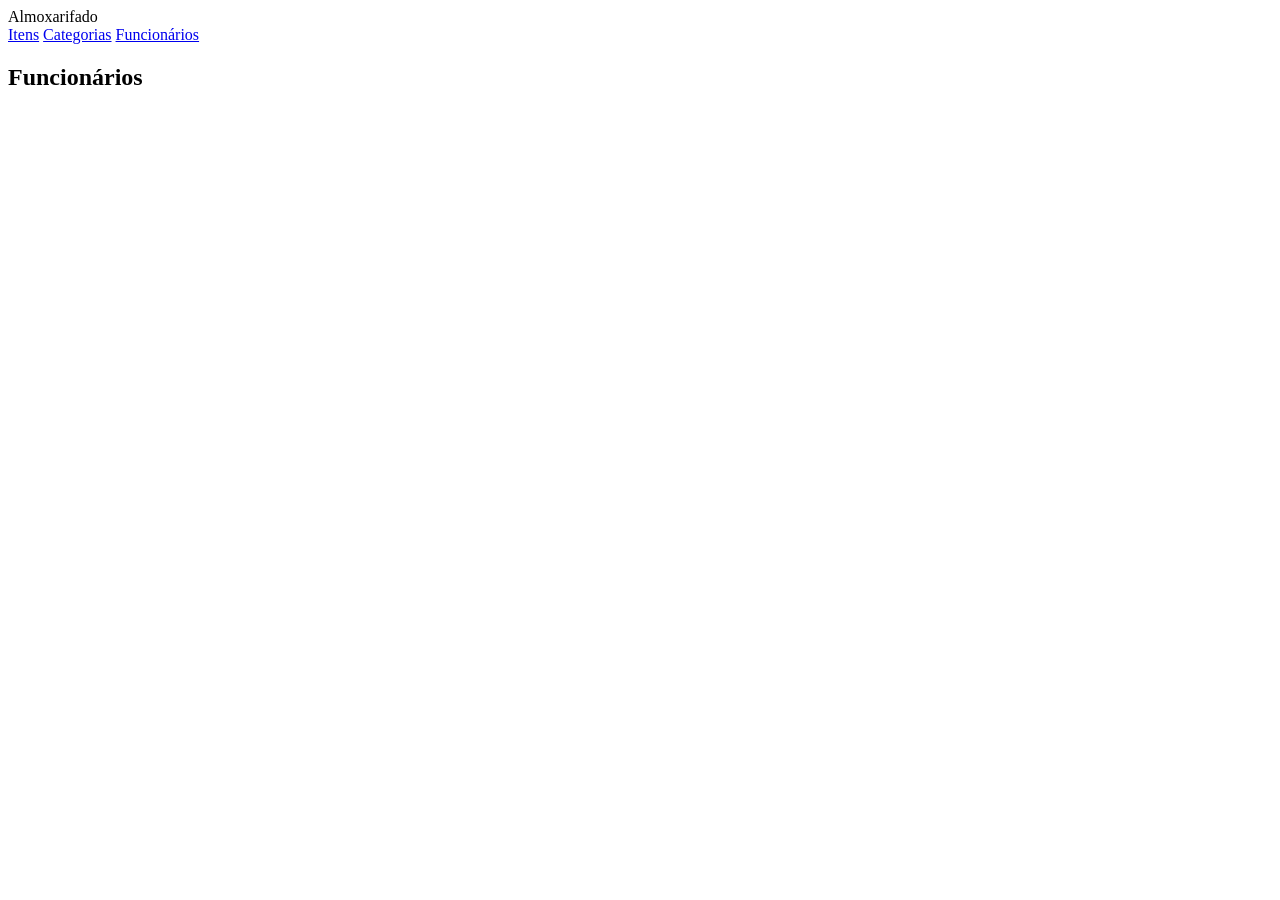
==== almoxarifado/target/classes/templates/funcionarios.html @ d41ddf85 "Add files via upload" ====
<!DOCTYPE html>
<html>
<head>
    <title>Funcionários</title>
    <link rel="stylesheet" href="/css/style.css">
</head>
<body onload="listarFuncionarios()">

<header>
    <div>Almoxarifado</div>
    <div>
        <a href="/itens">Itens</a>
        <a href="/categorias">Categorias</a>
        <a href="/funcionarios">Funcionários</a>
    </div>
</header>

<div class="container">
    <h2>Funcionários</h2>
    <div id="lista"></div>
</div>

<script src="/js/script.js"></script>
</body>
</html>
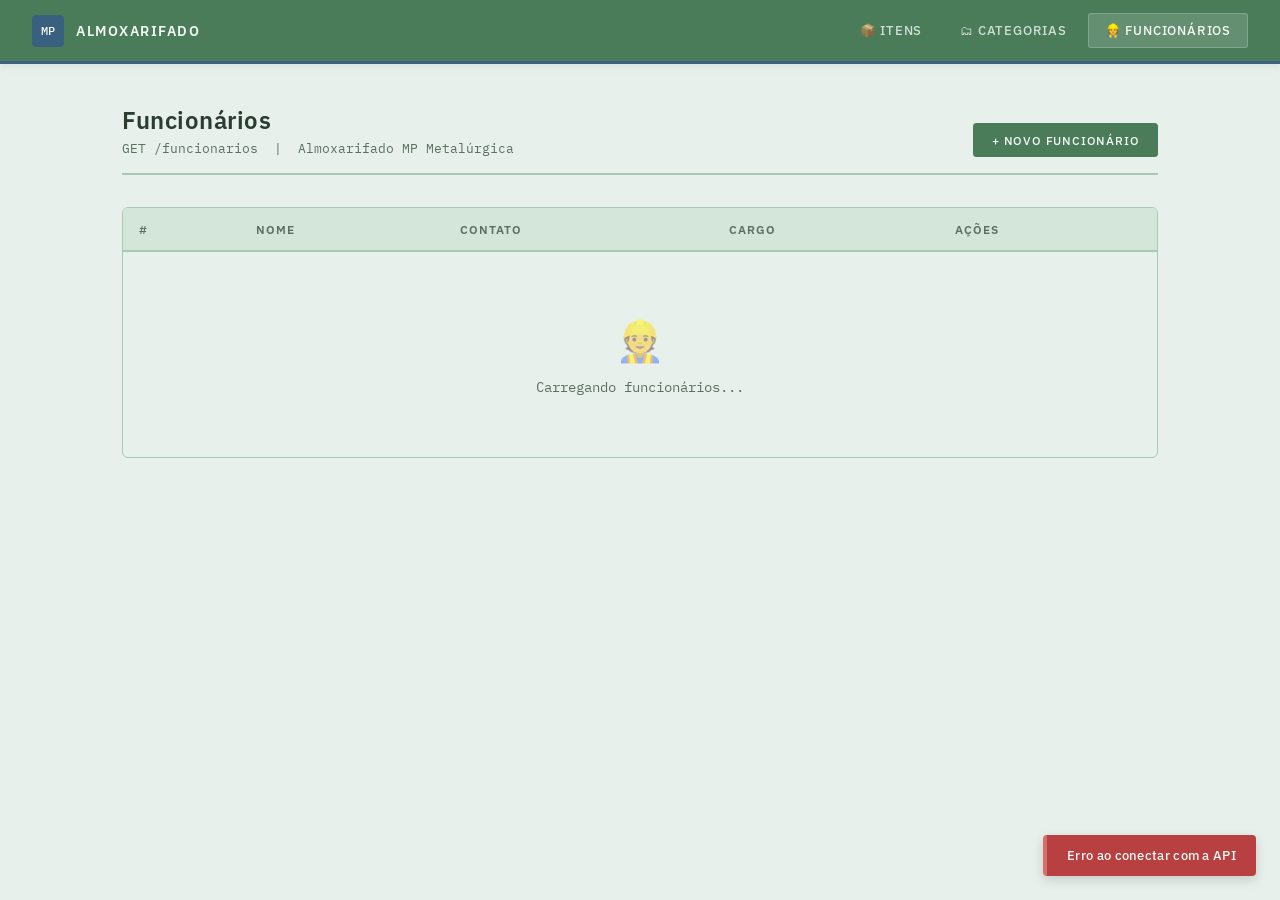
==== commit 7269c7aa: "Add files via upload" ====
--- a/almoxarifado/target/classes/templates/funcionarios.html
+++ b/almoxarifado/target/classes/templates/funcionarios.html
@@ -1,25 +1,209 @@
-<!DOCTYPE html>
-<html>
-<head>
-    <title>Funcionários</title>
-    <link rel="stylesheet" href="/css/style.css">
-</head>
-<body onload="listarFuncionarios()">
-
-<header>
-    <div>Almoxarifado</div>
-    <div>
-        <a href="/itens">Itens</a>
-        <a href="/categorias">Categorias</a>
-        <a href="/funcionarios">Funcionários</a>
-    </div>
-</header>
-
-<div class="container">
-    <h2>Funcionários</h2>
-    <div id="lista"></div>
-</div>
-
-<script src="/js/script.js"></script>
-</body>
-</html>+<!DOCTYPE html>
+<html lang="pt-BR">
+<head>
+  <meta charset="UTF-8" />
+  <meta name="viewport" content="width=device-width, initial-scale=1.0"/>
+  <title>Funcionários — MP Metalúrgica</title>
+  <link rel="stylesheet" href="style.css" />
+</head>
+<body>
+
+<header>
+  <a href="itens.html" class="header-logo">
+    <div class="header-logo-icon">MP</div>
+    <span class="header-logo-text">Almoxarifado</span>
+  </a>
+  <nav>
+    <a href="itens.html"><span>📦 </span>Itens</a>
+    <a href="categorias.html"><span>🗂 </span>Categorias</a>
+    <a href="funcionarios.html" class="active"><span>👷 </span>Funcionários</a>
+  </nav>
+</header>
+
+<main>
+  <div class="page-header">
+    <div>
+      <h1 class="page-title">Funcionários</h1>
+      <p class="page-subtitle">GET /funcionarios &nbsp;|&nbsp; Almoxarifado MP Metalúrgica</p>
+    </div>
+    <button class="btn btn-primary" onclick="abrirModalNovo()">+ Novo Funcionário</button>
+  </div>
+
+  <div class="table-wrapper">
+    <table>
+      <thead>
+        <tr>
+          <th>#</th>
+          <th>Nome</th>
+          <th>Contato</th>
+          <th>Cargo</th>
+          <th>Ações</th>
+        </tr>
+      </thead>
+      <tbody id="tabelaFuncionarios">
+        <tr>
+          <td colspan="5">
+            <div class="empty-state">
+              <div class="empty-state-icon">👷</div>
+              <div class="empty-state-text">Carregando funcionários...</div>
+            </div>
+          </td>
+        </tr>
+      </tbody>
+    </table>
+  </div>
+</main>
+
+<!-- MODAL: Novo Funcionário -->
+<div class="modal-overlay" id="modalNovo">
+  <div class="modal">
+    <div class="modal-titulo">Novo Funcionário</div>
+    <div class="form-group">
+      <label>Nome</label>
+      <input type="text" id="novoNome" placeholder="Ex: João da Silva" />
+    </div>
+    <div class="form-row">
+      <div class="form-group">
+        <label>Contato</label>
+        <input type="tel" id="novoContato" placeholder="Ex: (34) 99999-0000" />
+      </div>
+      <div class="form-group">
+        <label>Cargo</label>
+        <input type="text" id="novoCargo" placeholder="Ex: Almoxarife" />
+      </div>
+    </div>
+    <div class="modal-acoes">
+      <button class="btn btn-outline" onclick="fecharModal('modalNovo')">Cancelar</button>
+      <button class="btn btn-primary" onclick="salvarNovoFuncionario()">Salvar</button>
+    </div>
+  </div>
+</div>
+
+<!-- MODAL: Confirmar Exclusão -->
+<div class="modal-overlay" id="modalExcluir">
+  <div class="modal">
+    <div class="modal-titulo" style="border-top-color: var(--vermelho);">Confirmar Exclusão</div>
+    <p style="font-size:0.88rem; color:var(--texto-leve); margin-bottom:0.5rem;">Deseja realmente excluir o funcionário:</p>
+    <p style="font-weight:600; font-size:0.95rem;" id="excluirNomeDisplay"></p>
+    <input type="hidden" id="excluirId" />
+    <div class="modal-acoes">
+      <button class="btn btn-outline" onclick="fecharModal('modalExcluir')">Cancelar</button>
+      <button class="btn btn-vermelho" onclick="confirmarExclusao()">Excluir</button>
+    </div>
+  </div>
+</div>
+
+<div class="toast-container" id="toastContainer"></div>
+
+<script>
+  const API = 'http://localhost:8080';
+
+  async function carregarFuncionarios() {
+    try {
+      const res = await fetch(`${API}/funcionarios`);
+      const lista = await res.json();
+      renderizarTabela(lista);
+    } catch {
+      mostrarToast('Erro ao conectar com a API', 'erro');
+    }
+  }
+
+  function renderizarTabela(lista) {
+    const tbody = document.getElementById('tabelaFuncionarios');
+    if (!lista.length) {
+      tbody.innerHTML = `<tr><td colspan="5"><div class="empty-state">
+        <div class="empty-state-icon">📭</div>
+        <div class="empty-state-text">Nenhum funcionário cadastrado</div>
+      </div></td></tr>`;
+      return;
+    }
+    tbody.innerHTML = lista.map(f => `
+      <tr>
+        <td class="text-mono" style="color:var(--texto-leve)">${f.id}</td>
+        <td style="font-weight:500">${f.nomeFuncionario}</td>
+        <td class="text-mono">${f.contato}</td>
+        <td>${f.cargo ? `<span class="badge badge-azul">${f.cargo}</span>` : '<span class="text-muted">—</span>'}</td>
+        <td>
+          <div class="td-actions">
+            <button class="btn btn-sm btn-vermelho" onclick="abrirModalExcluir(${f.id}, '${escapar(f.nomeFuncionario)}')">Excluir</button>
+          </div>
+        </td>
+      </tr>
+    `).join('');
+  }
+
+  // ========== NOVO ==========
+  function abrirModalNovo() { abrirModal('modalNovo'); }
+
+  async function salvarNovoFuncionario() {
+    const nome    = document.getElementById('novoNome').value.trim();
+    const contato = document.getElementById('novoContato').value.trim();
+    const cargo   = document.getElementById('novoCargo').value.trim();
+
+    if (!nome)    return mostrarToast('Nome é obrigatório', 'erro');
+    if (!contato) return mostrarToast('Contato é obrigatório', 'erro');
+
+    try {
+      const res = await fetch(`${API}/funcionarios`, {
+        method: 'POST',
+        headers: { 'Content-Type': 'application/json' },
+        body: JSON.stringify({ nomeFuncionario: nome, contato, cargo: cargo || null })
+      });
+      if (res.ok) {
+        fecharModal('modalNovo');
+        mostrarToast('Funcionário cadastrado com sucesso', 'sucesso');
+        carregarFuncionarios();
+        document.getElementById('novoNome').value = '';
+        document.getElementById('novoContato').value = '';
+        document.getElementById('novoCargo').value = '';
+      } else {
+        const err = await res.json();
+        mostrarToast(err.mensagem ?? 'Erro ao cadastrar', 'erro');
+      }
+    } catch {
+      mostrarToast('Erro na requisição', 'erro');
+    }
+  }
+
+  // ========== EXCLUIR ==========
+  function abrirModalExcluir(id, nome) {
+    document.getElementById('excluirId').value = id;
+    document.getElementById('excluirNomeDisplay').textContent = nome;
+    abrirModal('modalExcluir');
+}
+
+  async function confirmarExclusao() {
+    const id = document.getElementById('excluirId').value;
+    try {
+      const res = await fetch(`${API}/funcionarios/${id}`, { method: 'DELETE' });
+      if (res.status === 204) {
+        fecharModal('modalExcluir');
+        mostrarToast('Funcionário excluído', 'sucesso');
+        carregarFuncionarios();
+      } else mostrarToast('Funcionário não encontrado', 'erro');
+    } catch {
+      mostrarToast('Erro na requisição', 'erro');
+    }
+  }
+
+  function abrirModal(id) { document.getElementById(id).classList.add('open'); }
+  function fecharModal(id) { document.getElementById(id).classList.remove('open'); }
+  function escapar(str) { return (str ?? '').replace(/'/g, "\\'").replace(/"/g, '&quot;'); }
+
+  function mostrarToast(msg, tipo = 'info') {
+    const c = document.getElementById('toastContainer');
+    const t = document.createElement('div');
+    t.className = `toast toast-${tipo}`;
+    t.textContent = msg;
+    c.appendChild(t);
+    setTimeout(() => t.remove(), 3500);
+  }
+
+  document.querySelectorAll('.modal-overlay').forEach(m => {
+    m.addEventListener('click', e => { if (e.target === m) m.classList.remove('open'); });
+  });
+
+  window.addEventListener('load', carregarFuncionarios);
+</script>
+</body>
+</html>
--- a/almoxarifado/target/classes/templates/style.css
+++ b/almoxarifado/target/classes/templates/style.css
@@ -0,0 +1,492 @@
+@import url('https://fonts.googleapis.com/css2?family=IBM+Plex+Sans:wght@300;400;500;600&family=IBM+Plex+Mono:wght@400;500&display=swap');
+
+:root {
+  --verde-base:    #4a7c59;
+  --verde-claro:   #7aab8a;
+  --verde-fundo:   #e8f0eb;
+  --verde-card:    #d4e6da;
+  --verde-borda:   #a8c9b4;
+  --vermelho:      #b84040;
+  --vermelho-soft: #d4706a;
+  --azul:          #3a6080;
+  --azul-soft:     #6a90b0;
+  --texto:         #2a3d30;
+  --texto-leve:    #5a7060;
+  --branco:        #f5f9f6;
+  --sombra:        rgba(74, 124, 89, 0.12);
+}
+
+* {
+  margin: 0;
+  padding: 0;
+  box-sizing: border-box;
+}
+
+body {
+  font-family: 'IBM Plex Sans', sans-serif;
+  background-color: var(--verde-fundo);
+  color: var(--texto);
+  min-height: 100vh;
+}
+
+/* ========== HEADER ========== */
+header {
+  background-color: var(--verde-base);
+  border-bottom: 3px solid var(--azul);
+  padding: 0 2rem;
+  display: flex;
+  align-items: center;
+  justify-content: space-between;
+  height: 64px;
+  position: sticky;
+  top: 0;
+  z-index: 100;
+  box-shadow: 0 2px 8px var(--sombra);
+}
+
+.header-logo {
+  display: flex;
+  align-items: center;
+  gap: 0.75rem;
+  text-decoration: none;
+}
+
+.header-logo-icon {
+  width: 32px;
+  height: 32px;
+  background-color: var(--azul);
+  border-radius: 4px;
+  display: flex;
+  align-items: center;
+  justify-content: center;
+  font-family: 'IBM Plex Mono', monospace;
+  font-size: 0.75rem;
+  font-weight: 500;
+  color: var(--branco);
+  letter-spacing: 0.5px;
+}
+
+.header-logo-text {
+  font-size: 0.85rem;
+  font-weight: 600;
+  color: var(--branco);
+  letter-spacing: 1.5px;
+  text-transform: uppercase;
+}
+
+nav {
+  display: flex;
+  align-items: center;
+  gap: 0.25rem;
+}
+
+nav a {
+  text-decoration: none;
+  color: rgba(255,255,255,0.75);
+  font-size: 0.8rem;
+  font-weight: 500;
+  letter-spacing: 0.8px;
+  text-transform: uppercase;
+  padding: 0.5rem 1rem;
+  border-radius: 3px;
+  transition: background 0.2s, color 0.2s;
+  border: 1px solid transparent;
+}
+
+nav a:hover {
+  background-color: rgba(255,255,255,0.1);
+  color: var(--branco);
+}
+
+nav a.active {
+  background-color: rgba(255,255,255,0.15);
+  color: var(--branco);
+  border-color: rgba(255,255,255,0.2);
+}
+
+/* ========== LAYOUT PRINCIPAL ========== */
+main {
+  max-width: 1100px;
+  margin: 0 auto;
+  padding: 2.5rem 2rem;
+}
+
+.page-header {
+  display: flex;
+  align-items: flex-end;
+  justify-content: space-between;
+  margin-bottom: 2rem;
+  padding-bottom: 1rem;
+  border-bottom: 2px solid var(--verde-borda);
+}
+
+.page-title {
+  font-size: 1.5rem;
+  font-weight: 600;
+  color: var(--texto);
+  letter-spacing: 0.5px;
+}
+
+.page-subtitle {
+  font-size: 0.8rem;
+  color: var(--texto-leve);
+  font-family: 'IBM Plex Mono', monospace;
+  margin-top: 0.25rem;
+}
+
+/* ========== CARDS ========== */
+.card {
+  background-color: var(--branco);
+  border: 1px solid var(--verde-borda);
+  border-radius: 6px;
+  padding: 1.5rem;
+  box-shadow: 0 1px 4px var(--sombra);
+  margin-bottom: 1rem;
+}
+
+.card-grid {
+  display: grid;
+  grid-template-columns: repeat(auto-fill, minmax(300px, 1fr));
+  gap: 1rem;
+}
+
+.card-item {
+  background-color: var(--branco);
+  border: 1px solid var(--verde-borda);
+  border-left: 4px solid var(--verde-base);
+  border-radius: 4px;
+  padding: 1.25rem;
+  box-shadow: 0 1px 3px var(--sombra);
+  transition: box-shadow 0.2s, border-left-color 0.2s;
+}
+
+.card-item:hover {
+  box-shadow: 0 3px 10px var(--sombra);
+  border-left-color: var(--azul);
+}
+
+.card-item-title {
+  font-size: 0.95rem;
+  font-weight: 600;
+  color: var(--texto);
+  margin-bottom: 0.5rem;
+}
+
+.card-item-info {
+  font-size: 0.8rem;
+  color: var(--texto-leve);
+  margin-bottom: 0.25rem;
+  font-family: 'IBM Plex Mono', monospace;
+}
+
+.card-item-actions {
+  display: flex;
+  gap: 0.5rem;
+  margin-top: 1rem;
+}
+
+/* ========== BOTÕES ========== */
+.btn {
+  font-family: 'IBM Plex Sans', sans-serif;
+  font-size: 0.78rem;
+  font-weight: 500;
+  letter-spacing: 0.8px;
+  text-transform: uppercase;
+  padding: 0.5rem 1.1rem;
+  border-radius: 3px;
+  border: 1px solid transparent;
+  cursor: pointer;
+  transition: all 0.2s;
+  display: inline-flex;
+  align-items: center;
+  gap: 0.4rem;
+}
+
+.btn-primary {
+  background-color: var(--verde-base);
+  color: var(--branco);
+  border-color: var(--verde-base);
+}
+
+.btn-primary:hover {
+  background-color: var(--verde-claro);
+  border-color: var(--verde-claro);
+}
+
+.btn-azul {
+  background-color: var(--azul);
+  color: var(--branco);
+  border-color: var(--azul);
+}
+
+.btn-azul:hover {
+  background-color: var(--azul-soft);
+  border-color: var(--azul-soft);
+}
+
+.btn-vermelho {
+  background-color: transparent;
+  color: var(--vermelho);
+  border-color: var(--vermelho);
+}
+
+.btn-vermelho:hover {
+  background-color: var(--vermelho);
+  color: var(--branco);
+}
+
+.btn-outline {
+  background-color: transparent;
+  color: var(--verde-base);
+  border-color: var(--verde-borda);
+}
+
+.btn-outline:hover {
+  background-color: var(--verde-card);
+  border-color: var(--verde-base);
+}
+
+.btn-sm {
+  font-size: 0.72rem;
+  padding: 0.35rem 0.75rem;
+}
+
+/* ========== FORMULÁRIOS ========== */
+.form-group {
+  margin-bottom: 1.25rem;
+}
+
+label {
+  display: block;
+  font-size: 0.78rem;
+  font-weight: 500;
+  letter-spacing: 0.8px;
+  text-transform: uppercase;
+  color: var(--texto-leve);
+  margin-bottom: 0.4rem;
+}
+
+input[type="text"],
+input[type="number"],
+input[type="tel"],
+select,
+textarea {
+  width: 100%;
+  padding: 0.6rem 0.85rem;
+  font-family: 'IBM Plex Sans', sans-serif;
+  font-size: 0.88rem;
+  color: var(--texto);
+  background-color: var(--branco);
+  border: 1px solid var(--verde-borda);
+  border-radius: 3px;
+  transition: border-color 0.2s, box-shadow 0.2s;
+  outline: none;
+}
+
+input:focus, select:focus, textarea:focus {
+  border-color: var(--azul);
+  box-shadow: 0 0 0 3px rgba(58, 96, 128, 0.1);
+}
+
+input.erro, select.erro {
+  border-color: var(--vermelho);
+  box-shadow: 0 0 0 3px rgba(184, 64, 64, 0.1);
+}
+
+.form-row {
+  display: grid;
+  grid-template-columns: 1fr 1fr;
+  gap: 1rem;
+}
+
+/* ========== TABELA ========== */
+.table-wrapper {
+  overflow-x: auto;
+  border: 1px solid var(--verde-borda);
+  border-radius: 6px;
+}
+
+table {
+  width: 100%;
+  border-collapse: collapse;
+  font-size: 0.85rem;
+}
+
+thead {
+  background-color: var(--verde-card);
+}
+
+thead th {
+  padding: 0.85rem 1rem;
+  text-align: left;
+  font-size: 0.72rem;
+  font-weight: 600;
+  letter-spacing: 1px;
+  text-transform: uppercase;
+  color: var(--texto-leve);
+  border-bottom: 2px solid var(--verde-borda);
+}
+
+tbody tr {
+  border-bottom: 1px solid var(--verde-borda);
+  transition: background 0.15s;
+}
+
+tbody tr:last-child { border-bottom: none; }
+
+tbody tr:hover {
+  background-color: var(--verde-card);
+}
+
+tbody td {
+  padding: 0.85rem 1rem;
+  color: var(--texto);
+  vertical-align: middle;
+}
+
+.td-actions {
+  display: flex;
+  gap: 0.4rem;
+  align-items: center;
+}
+
+/* ========== BADGES ========== */
+.badge {
+  display: inline-block;
+  padding: 0.2rem 0.6rem;
+  font-size: 0.7rem;
+  font-weight: 500;
+  letter-spacing: 0.5px;
+  border-radius: 3px;
+  text-transform: uppercase;
+}
+
+.badge-verde  { background-color: var(--verde-card); color: var(--verde-base); border: 1px solid var(--verde-borda); }
+.badge-azul   { background-color: #dce8f0; color: var(--azul); border: 1px solid #b0cce0; }
+.badge-vermelho { background-color: #f5dada; color: var(--vermelho); border: 1px solid #e0b0b0; }
+
+/* ========== MODAL ========== */
+.modal-overlay {
+  display: none;
+  position: fixed;
+  inset: 0;
+  background-color: rgba(30, 50, 35, 0.45);
+  z-index: 200;
+  align-items: center;
+  justify-content: center;
+}
+
+.modal-overlay.open {
+  display: flex;
+}
+
+.modal {
+  background-color: var(--branco);
+  border: 1px solid var(--verde-borda);
+  border-top: 4px solid var(--azul);
+  border-radius: 6px;
+  padding: 2rem;
+  width: 100%;
+  max-width: 480px;
+  box-shadow: 0 8px 32px rgba(0,0,0,0.15);
+}
+
+.modal-titulo {
+  font-size: 1rem;
+  font-weight: 600;
+  color: var(--texto);
+  margin-bottom: 1.5rem;
+  padding-bottom: 0.75rem;
+  border-bottom: 1px solid var(--verde-borda);
+  letter-spacing: 0.5px;
+}
+
+.modal-acoes {
+  display: flex;
+  justify-content: flex-end;
+  gap: 0.75rem;
+  margin-top: 1.5rem;
+}
+
+/* ========== TOAST ========== */
+.toast-container {
+  position: fixed;
+  bottom: 1.5rem;
+  right: 1.5rem;
+  display: flex;
+  flex-direction: column;
+  gap: 0.5rem;
+  z-index: 300;
+}
+
+.toast {
+  padding: 0.75rem 1.25rem;
+  border-radius: 4px;
+  font-size: 0.82rem;
+  font-weight: 500;
+  letter-spacing: 0.3px;
+  box-shadow: 0 4px 12px rgba(0,0,0,0.15);
+  animation: slideIn 0.25s ease;
+  max-width: 320px;
+}
+
+.toast-sucesso { background-color: var(--verde-base); color: var(--branco); border-left: 4px solid var(--verde-claro); }
+.toast-erro    { background-color: var(--vermelho);   color: var(--branco); border-left: 4px solid var(--vermelho-soft); }
+.toast-info    { background-color: var(--azul);       color: var(--branco); border-left: 4px solid var(--azul-soft); }
+
+@keyframes slideIn {
+  from { transform: translateX(100%); opacity: 0; }
+  to   { transform: translateX(0);    opacity: 1; }
+}
+
+/* ========== BUSCA ========== */
+.search-bar {
+  display: flex;
+  gap: 0.5rem;
+  margin-bottom: 1.5rem;
+}
+
+.search-bar input {
+  flex: 1;
+}
+
+/* ========== ESTADO VAZIO ========== */
+.empty-state {
+  text-align: center;
+  padding: 3rem 1rem;
+  color: var(--texto-leve);
+}
+
+.empty-state-icon {
+  font-size: 2.5rem;
+  margin-bottom: 0.75rem;
+  opacity: 0.5;
+}
+
+.empty-state-text {
+  font-size: 0.88rem;
+  font-family: 'IBM Plex Mono', monospace;
+}
+
+/* ========== CHECKBOX ========== */
+input[type="checkbox"] {
+  width: 16px;
+  height: 16px;
+  accent-color: var(--verde-base);
+  cursor: pointer;
+}
+
+/* ========== UTILIDADES ========== */
+.text-mono { font-family: 'IBM Plex Mono', monospace; }
+.text-muted { color: var(--texto-leve); font-size: 0.82rem; }
+.mt-1 { margin-top: 0.5rem; }
+.mb-2 { margin-bottom: 1rem; }
+
+/* ========== RESPONSIVO ========== */
+@media (max-width: 640px) {
+  header { padding: 0 1rem; }
+  main   { padding: 1.5rem 1rem; }
+  .form-row { grid-template-columns: 1fr; }
+  nav a span { display: none; }
+  .page-header { flex-direction: column; align-items: flex-start; gap: 0.75rem; }
+}
